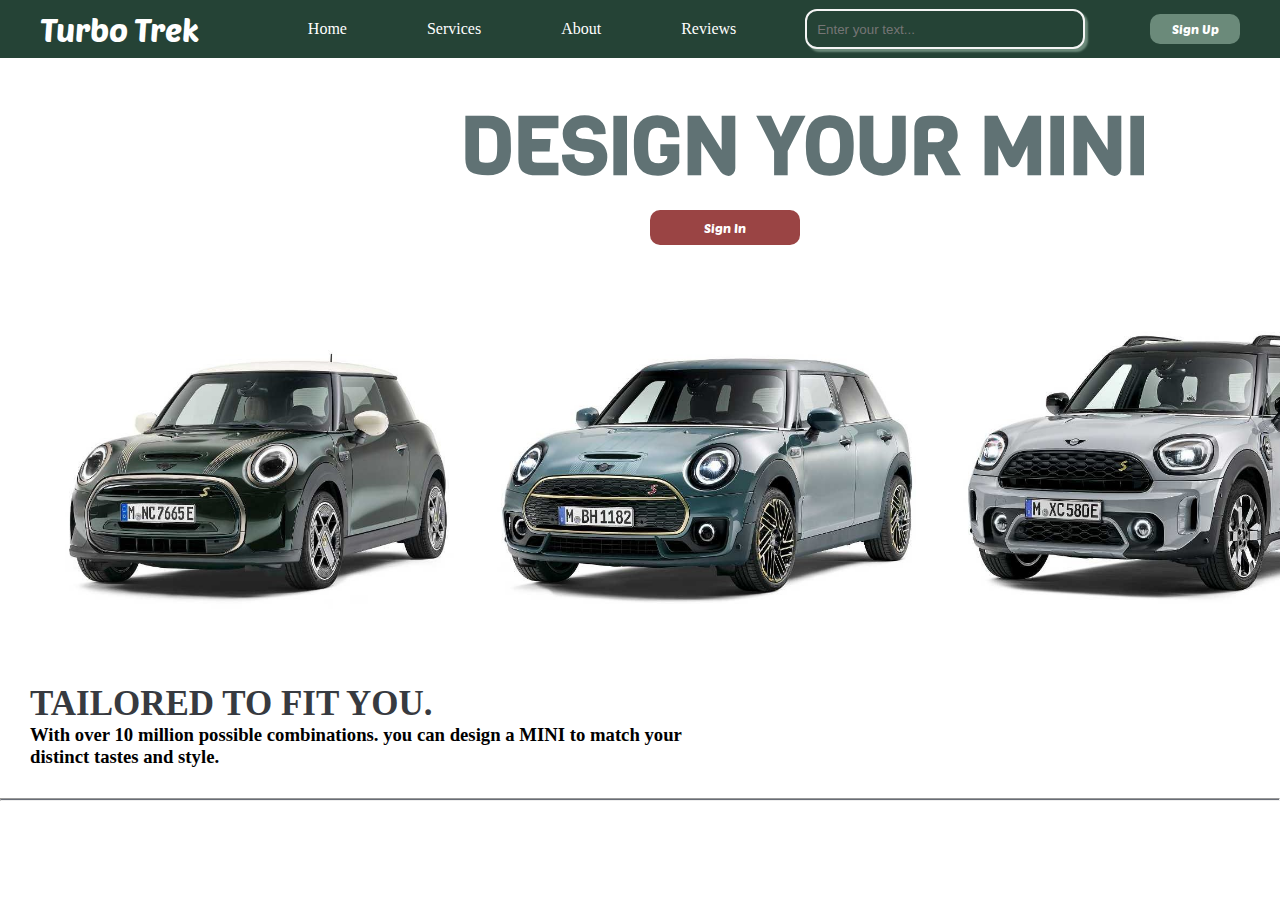
==== index.html @ 4166036a "Merge branch 'main' of https://github.com/Devlinker/devcar3" ====
<!DOCTYPE html>
<head>
    <title> MINI INDIA | Web Sites</title>
    <link rel="stylesheet" href="style.css">
    <link rel="icon" href="logo-img.png">
    
</head>
<body>
    <nav class="one">
        <h1 class="seven"> Turbo Trek </h1>

          <ul>
            <li><a href="login.html">Home </a></li>
           <!--<li><a href="#">Ride </a></li>--> 
            <li><a href="#">Services </a></li>
            <li><a href="#">About </a></li>
            <li><a href="#">Reviews </a></li>
          </ul>

          <nav class="two">
            <input placeholder="Enter your text..." class="input" name="text" type="text">
          </nav>
     
        <form>
            <button class="signup">Sign Up</button>
        </form>
    </nav> 
    
    
    <nav class="four">
        <h1> DESIGN YOUR MINI </h1>
    </nav>

    <nav class="five">
        <a href="login.html"> <button class="signin"> Sign In </button> </a> 
    </nav>
    
    <nav class="six">
        <img src="mini 10 (12).jpg" alt="img" width="1440px" height="350px">
        <!--1440px-->
    </nav>

    <div class="eleven">
        <h2 class="eight">TAILORED TO FIT YOU. </h2>
        <h3 class="nine">With over 10 million possible combinations. you can design a MINI to match your</h3>
        <h3 class="ten">distinct tastes and style.</h3>
    </div>


    <hr class="twelve">




</body>
</html>
---- style.css ----
@import url('https://fonts.googleapis.com/css2?family=Poetsen+One&family=Poppins:ital,wght@0,100;0,200;0,300;0,400;0,500;0,600;0,700;0,800;0,900;1,100;1,200;1,300;1,400;1,500;1,600;1,700;1,800;1,900&family=Roboto:ital,wght@0,100;0,300;0,400;0,500;0,700;0,900;1,100;1,300;1,400;1,500;1,700;1,900&display=swap');

@import url('https://fonts.googleapis.com/css2?family=Poetsen+One&family=Poppins:ital,wght@0,100;0,200;0,300;0,400;0,500;0,600;0,700;0,800;0,900;1,100;1,200;1,300;1,400;1,500;1,600;1,700;1,800;1,900&family=Reddit+Mono:wght@200..900&family=Roboto:ital,wght@0,100;0,300;0,400;0,500;0,700;0,900;1,100;1,300;1,400;1,500;1,700;1,900&display=swap');

@import url('https://fonts.googleapis.com/css2?family=Viga&display=swap');

@import url('https://fonts.googleapis.com/css2?family=Shippori+Mincho&family=Viga&display=swap');

*{
  margin: 0;
  padding: 0;
  box-sizing: border-box;
}

.acer{
  margin-right: 500px;
  display: flex;
  position: absolute;
}
a{
  text-decoration: none;
  color: gray;
}

/*p{
    text-decoration: none;
    color: red;
    }*/

body{
  background-color: white;
}

.one{
  display: flex;
  background-color: #254336;
  color: white;
  justify-content: space-between;
  align-items: center;
}

.seven{
  padding: 0 40px;
  font-family: "Poetsen One", sans-serif;
  font-weight: 400;
  font-style: normal;
  cursor: default;
}

nav ul {
  display: flex;
  list-style-type:none;
}

li{
  margin: 20px 40px;
}

a{
  text-decoration: none;
  color: white;
  cursor:pointer;
}

.two{
  margin-right: 18px;
}

.input {
  background-color: #254336;
  width: 280px;
  height: 40px;
  padding: 10px;
  /* text-align: center; */
  border: 2px solid whitesmoke;
  border-radius: 12px;
  box-shadow: 3px 3px 2px #6B8A7A;
}

.input:focus {
  color: whitesmoke;
  background-color: #254336;
  outline-color: #6B8A7A;
  box-shadow: -3px -3px 15px #6B8A7A;
  transition: .1s;
  transition-property: box-shadow;
}

button{
  padding: 7px 10px;
  border-radius: 10px;
  border: none;
  outline: none;
  color: white;
  font-weight: 600;
  margin: 10px 18px;
  font-family: "Poetsen One", sans-serif;
  font-weight: 500;
  font-style: normal;
}
.signup{
  background-color: #6B8A7A;
  cursor: wait;
  margin-right: 40px;
  width: 90px;
}

.signup:hover{
  background-color: white;
  color: black;
}

.four{
  margin-left: 460px;
  color: #607274;
  margin-top: 35px;
  font-family: "Viga", sans-serif;
  font-weight: 700;
  font-style: normal;
  font-size: 40px;
  cursor: default;
  /*background: linear-gradient(74deg,rgb(66, 133, 244),
  rgb(155, 114, 203), rgb(217, 101, 112));
  color: transparent;
  background-clip: text;*/
}

.signin{
  background-color: #9A4444;
  cursor: wait;
  cursor: pointer;
  margin-left: 650px;
  width: 150px;
  height: 35px;
}

.signin:hover{
  background-color: #222831;
}

img{
  margin-top: 35px;
}

.eight{
  font-size: 35px;
  margin-top: 40px;
  color: #373A40;
}

.eleven{
  margin-left: 30px;
}

.twelve{
  height: 3px;
  background-color: #686D76;
  margin-top: 30px;
}



/*.box{
  background-color: #6B8A7A;
  width: 750px;
  height: 300px;
  margin-left: 600px;
  border-radius: 200px;
  display: flex;
 
}

img{
  margin-bottom: 500px;
  filter: drop-shadow(1px 1px 20px white);
  height: 700px;
  width: 850px;
}*/
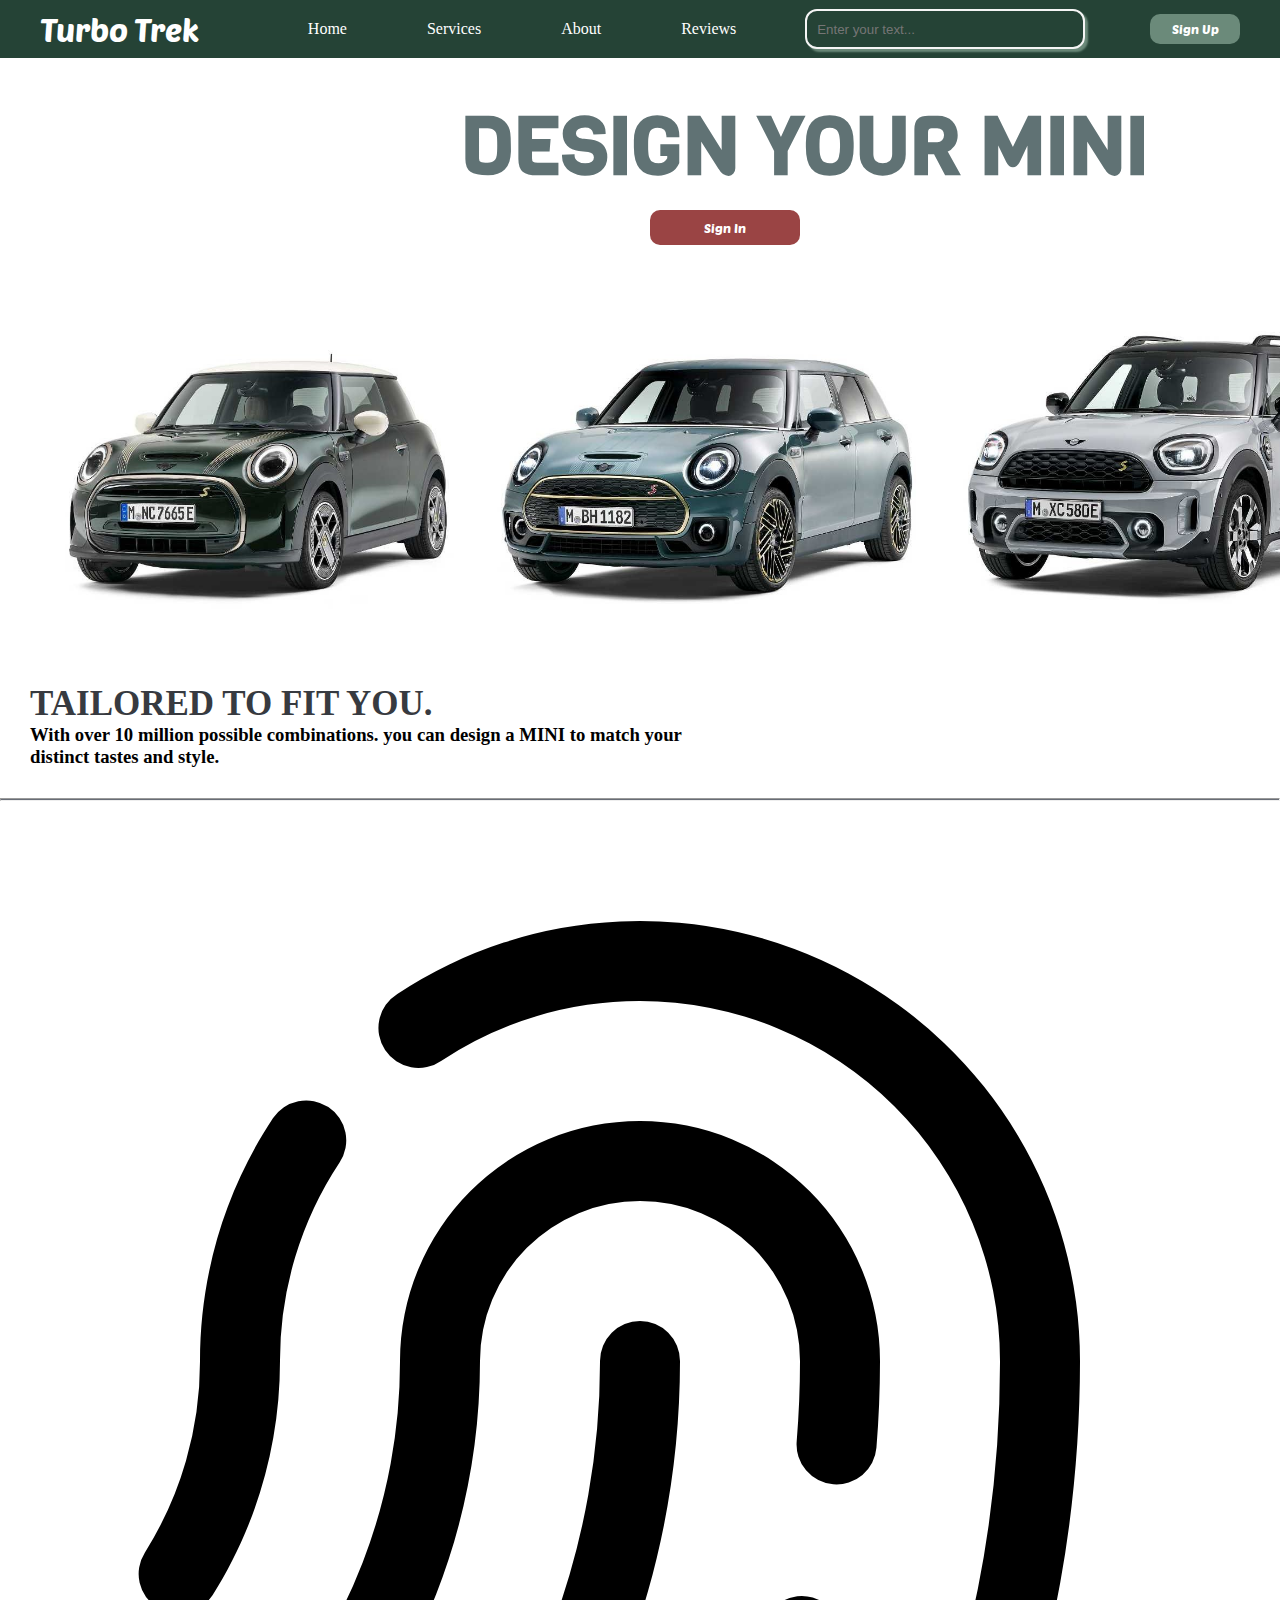
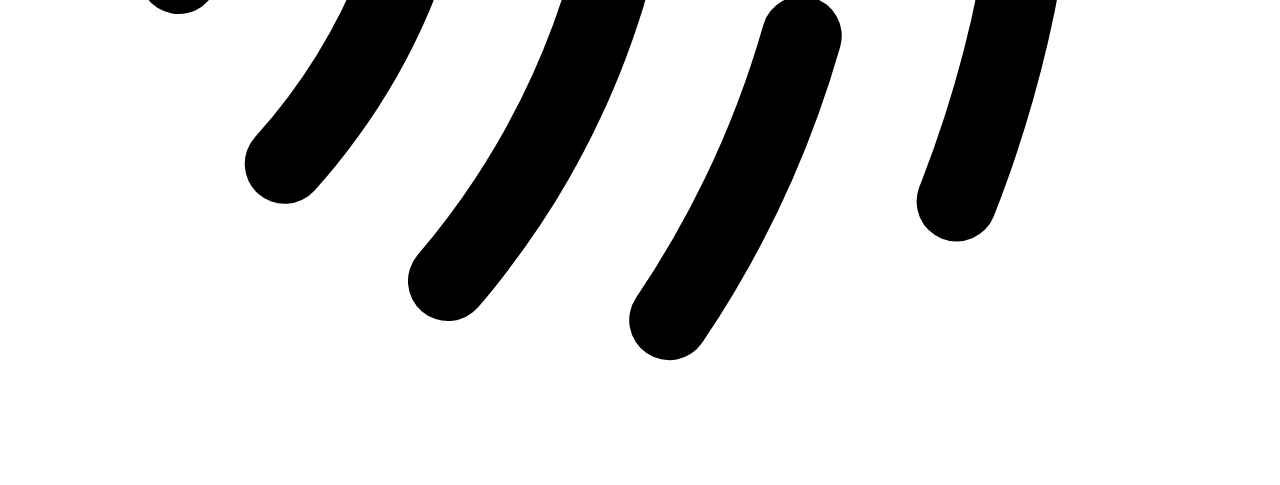
==== commit 4fee7b13: "fingerfrint" ====
--- a/index.html
+++ b/index.html
@@ -10,7 +10,7 @@
         <h1 class="seven"> Turbo Trek </h1>
 
           <ul>
-            <li><a href="login.html">Home </a></li>
+            <li><a href="#">Home </a></li>
            <!--<li><a href="#">Ride </a></li>--> 
             <li><a href="#">Services </a></li>
             <li><a href="#">About </a></li>
@@ -49,6 +49,20 @@
 
     <hr class="twelve">
 
+    <header>
+        <svg
+     xmlns="http://www.w3.org/2000/svg" 
+     viewBox="0 0 24 24" 
+     fill="currentColor" 
+     class="size-6">
+        <path 
+        fill-rule="evenodd" 
+        d="M12 3.75a6.715 6.715 0 0 0-3.722 1.118.75.75 0 1 1-.828-1.25 8.25 8.25 0 0 1 12.8 6.883c0 3.014-.574 5.897-1.62 8.543a.75.75 0 0 1-1.395-.551A21.69 21.69 0 0 0 18.75 10.5 6.75 6.75 0 0 0 12 3.75ZM6.157 5.739a.75.75 0 0 1 .21 1.04A6.715 6.715 0 0 0 5.25 10.5c0 1.613-.463 3.12-1.265 4.393a.75.75 0 0 1-1.27-.8A6.715 6.715 0 0 0 3.75 10.5c0-1.68.503-3.246 1.367-4.55a.75.75 0 0 1 1.04-.211ZM12 7.5a3 3 0 0 0-3 3c0 3.1-1.176 5.927-3.105 8.056a.75.75 0 1 1-1.112-1.008A10.459 10.459 0 0 0 7.5 10.5a4.5 4.5 0 1 1 9 0c0 .547-.022 1.09-.067 1.626a.75.75 0 0 1-1.495-.123c.041-.495.062-.996.062-1.503a3 3 0 0 0-3-3Zm0 2.25a.75.75 0 0 1 .75.75c0 3.908-1.424 7.485-3.781 10.238a.75.75 0 0 1-1.14-.975A14.19 14.19 0 0 0 11.25 10.5a.75.75 0 0 1 .75-.75Zm3.239 5.183a.75.75 0 0 1 .515.927 19.417 19.417 0 0 1-2.585 5.544.75.75 0 0 1-1.243-.84 17.915 17.915 0 0 0 2.386-5.116.75.75 0 0 1 .927-.515Z" clip-rule="evenodd" />
+      </svg>
+    </header>
+    
+      
+
 
 
 
--- a/style.css
+++ b/style.css
@@ -158,6 +158,13 @@
   margin-top: 30px;
 }
 
+/* header{
+   width: 100px;
+   height: 100px;
+   margin-left: 600px;
+   margin-bottom: 200px;
+} */
+
 
 
 /*.box{
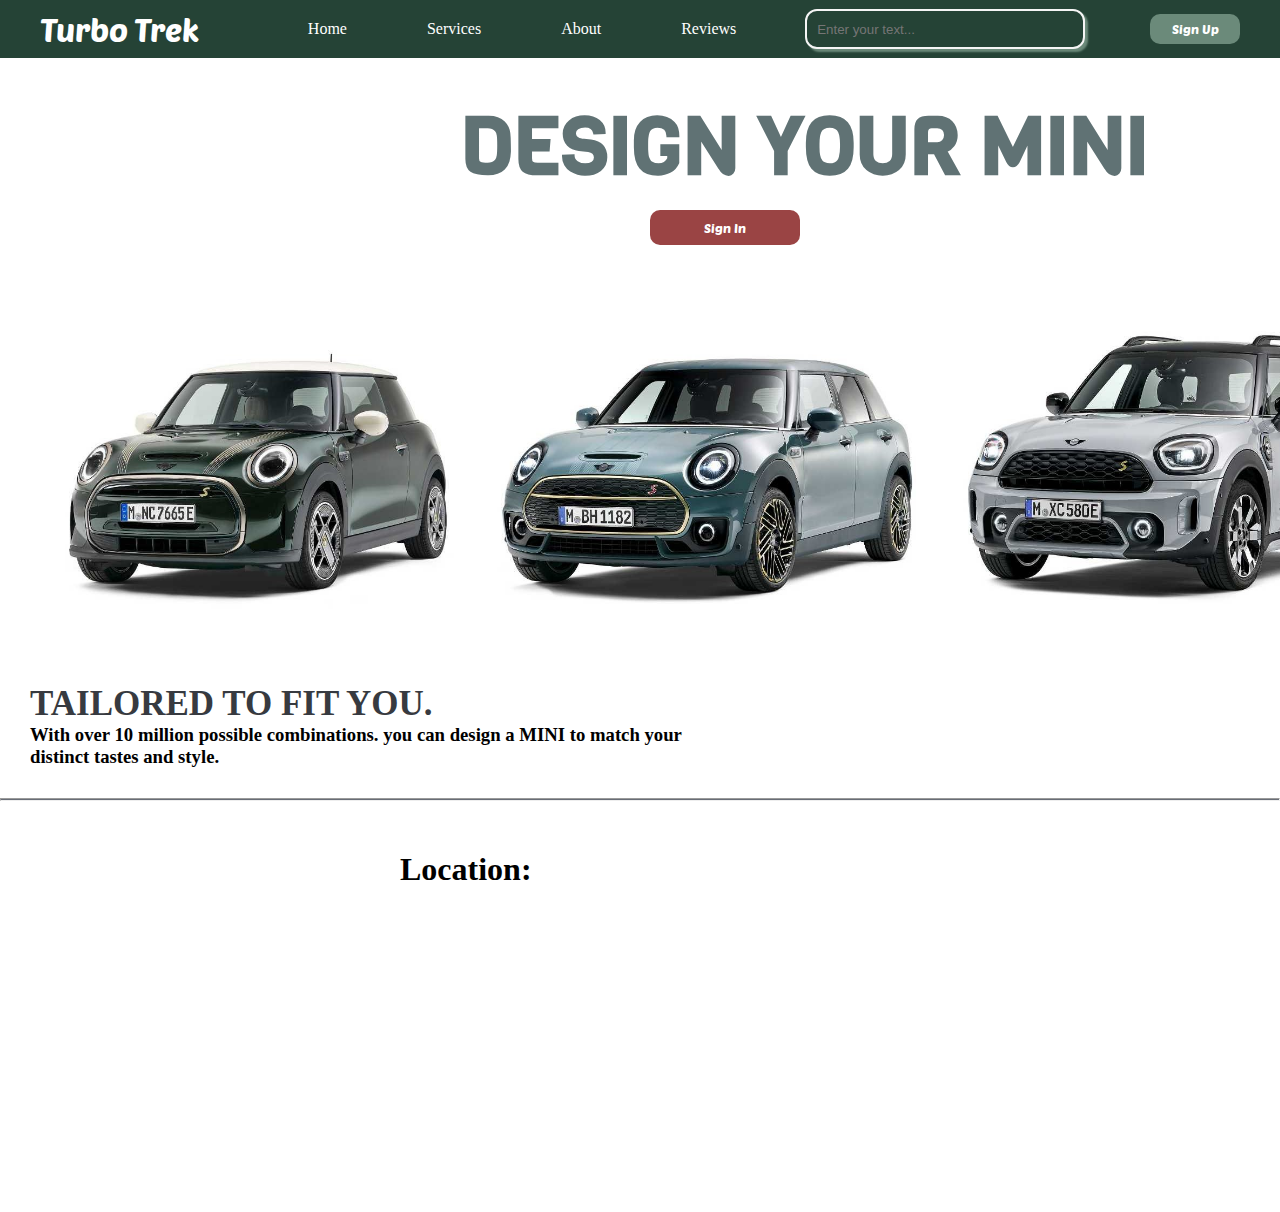
==== commit 28e06316: "added new map" ====
--- a/index.html
+++ b/index.html
@@ -49,7 +49,7 @@
 
     <hr class="twelve">
 
-    <header>
+    <!--<header>
         <svg
      xmlns="http://www.w3.org/2000/svg" 
      viewBox="0 0 24 24" 
@@ -59,12 +59,13 @@
         fill-rule="evenodd" 
         d="M12 3.75a6.715 6.715 0 0 0-3.722 1.118.75.75 0 1 1-.828-1.25 8.25 8.25 0 0 1 12.8 6.883c0 3.014-.574 5.897-1.62 8.543a.75.75 0 0 1-1.395-.551A21.69 21.69 0 0 0 18.75 10.5 6.75 6.75 0 0 0 12 3.75ZM6.157 5.739a.75.75 0 0 1 .21 1.04A6.715 6.715 0 0 0 5.25 10.5c0 1.613-.463 3.12-1.265 4.393a.75.75 0 0 1-1.27-.8A6.715 6.715 0 0 0 3.75 10.5c0-1.68.503-3.246 1.367-4.55a.75.75 0 0 1 1.04-.211ZM12 7.5a3 3 0 0 0-3 3c0 3.1-1.176 5.927-3.105 8.056a.75.75 0 1 1-1.112-1.008A10.459 10.459 0 0 0 7.5 10.5a4.5 4.5 0 1 1 9 0c0 .547-.022 1.09-.067 1.626a.75.75 0 0 1-1.495-.123c.041-.495.062-.996.062-1.503a3 3 0 0 0-3-3Zm0 2.25a.75.75 0 0 1 .75.75c0 3.908-1.424 7.485-3.781 10.238a.75.75 0 0 1-1.14-.975A14.19 14.19 0 0 0 11.25 10.5a.75.75 0 0 1 .75-.75Zm3.239 5.183a.75.75 0 0 1 .515.927 19.417 19.417 0 0 1-2.585 5.544.75.75 0 0 1-1.243-.84 17.915 17.915 0 0 0 2.386-5.116.75.75 0 0 1 .927-.515Z" clip-rule="evenodd" />
       </svg>
-    </header>
+    </header>  -->
+
+    <h1 class="sun">Location:</h1>
+
+    <div class="dell">
+        <iframe src="https://www.google.com/maps/embed?pb=!1m18!1m12!1m3!1d815.0520336522156!2d77.31811639882355!3d11.145532687586483!2m3!1f0!2f0!3f0!3m2!1i1024!2i768!4f13.1!3m3!1m2!1s0x3ba906922a46528f%3A0xb8e55c13c0b7c5ea!2s7%2C%20Nehru%20Street%2C%20Anupparpalayam%20Pudur%2C%20Tiruppur%2C%20A.Thirumuruganpoondi%2C%20Tamil%20Nadu%20641652!5e0!3m2!1sen!2sin!4v1720791262385!5m2!1sen!2sin" width="1000" height="300" style="border:0;" allowfullscreen="" loading="lazy" referrerpolicy="no-referrer-when-downgrade"></iframe>
+    </div>
     
-      
-
-
-
-
 </body>
 </html>
--- a/style.css
+++ b/style.css
@@ -183,6 +183,15 @@
   height: 700px;
   width: 850px;
 }*/
+.sun{
+  margin-left: 400px;
+  margin-top: 50px;
+  margin-bottom: 20px;
+}
+
+.dell{
+  margin-left: 400px;
+}
 
 
 
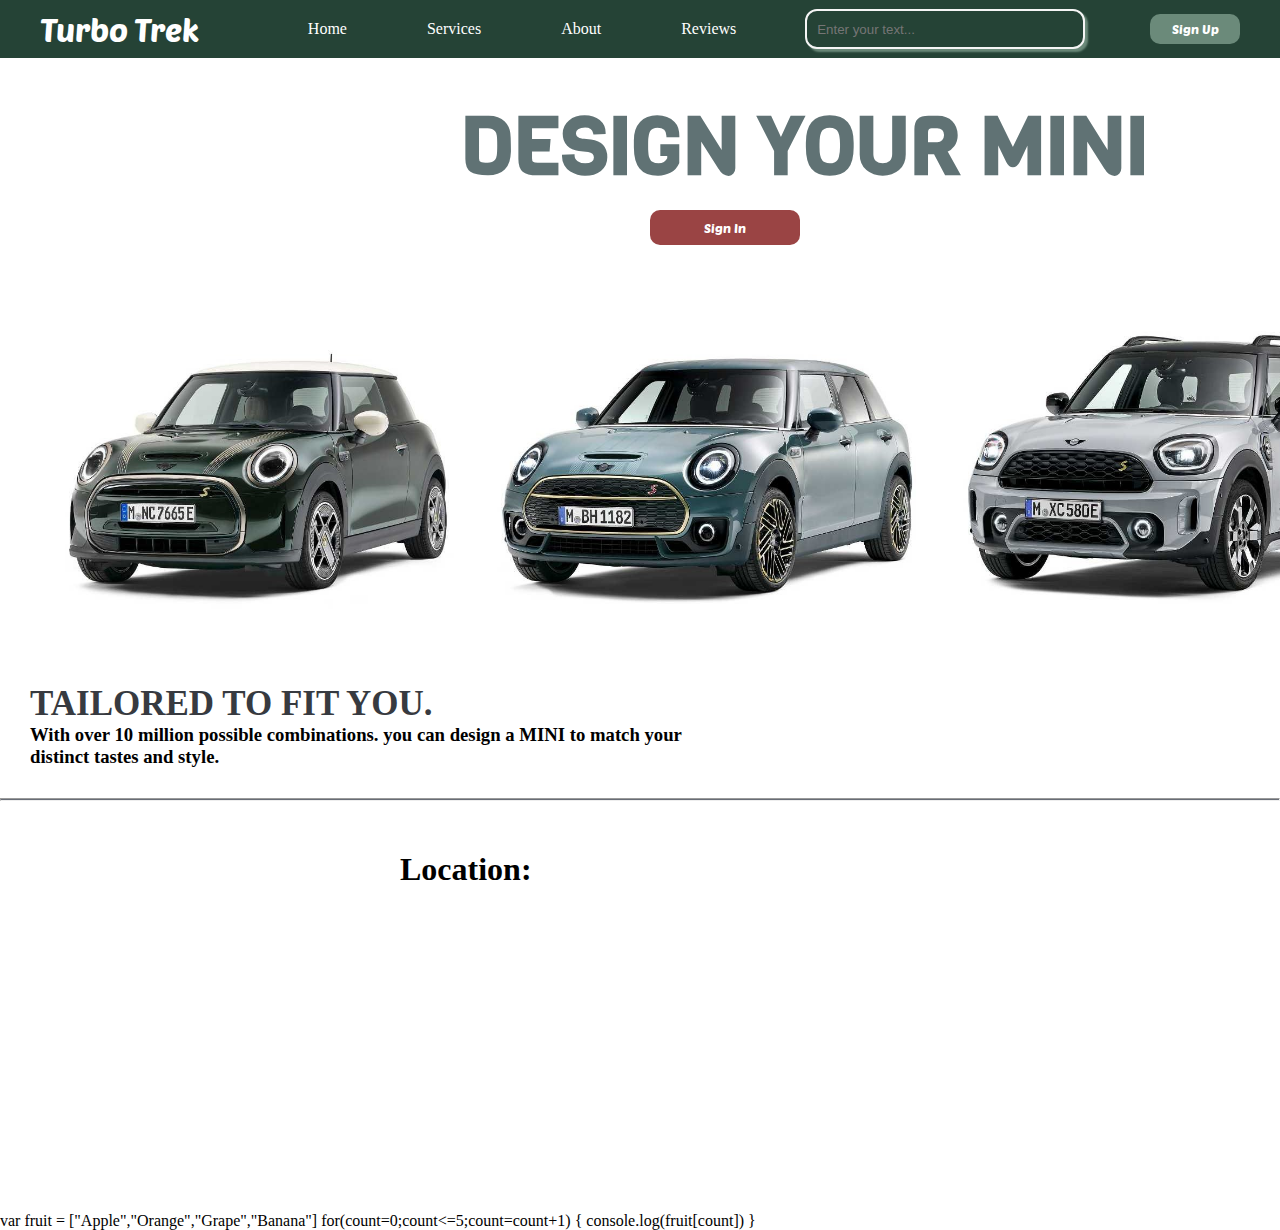
==== commit 440258df: "added javascript" ====
--- a/index.html
+++ b/index.html
@@ -66,6 +66,14 @@
     <div class="dell">
         <iframe src="https://www.google.com/maps/embed?pb=!1m18!1m12!1m3!1d815.0520336522156!2d77.31811639882355!3d11.145532687586483!2m3!1f0!2f0!3f0!3m2!1i1024!2i768!4f13.1!3m3!1m2!1s0x3ba906922a46528f%3A0xb8e55c13c0b7c5ea!2s7%2C%20Nehru%20Street%2C%20Anupparpalayam%20Pudur%2C%20Tiruppur%2C%20A.Thirumuruganpoondi%2C%20Tamil%20Nadu%20641652!5e0!3m2!1sen!2sin!4v1720791262385!5m2!1sen!2sin" width="1000" height="300" style="border:0;" allowfullscreen="" loading="lazy" referrerpolicy="no-referrer-when-downgrade"></iframe>
     </div>
+
+
+    var fruit = ["Apple","Orange","Grape","Banana"]
+
+    for(count=0;count<=5;count=count+1)
+    {
+       console.log(fruit[count])
+    }
     
 </body>
 </html>
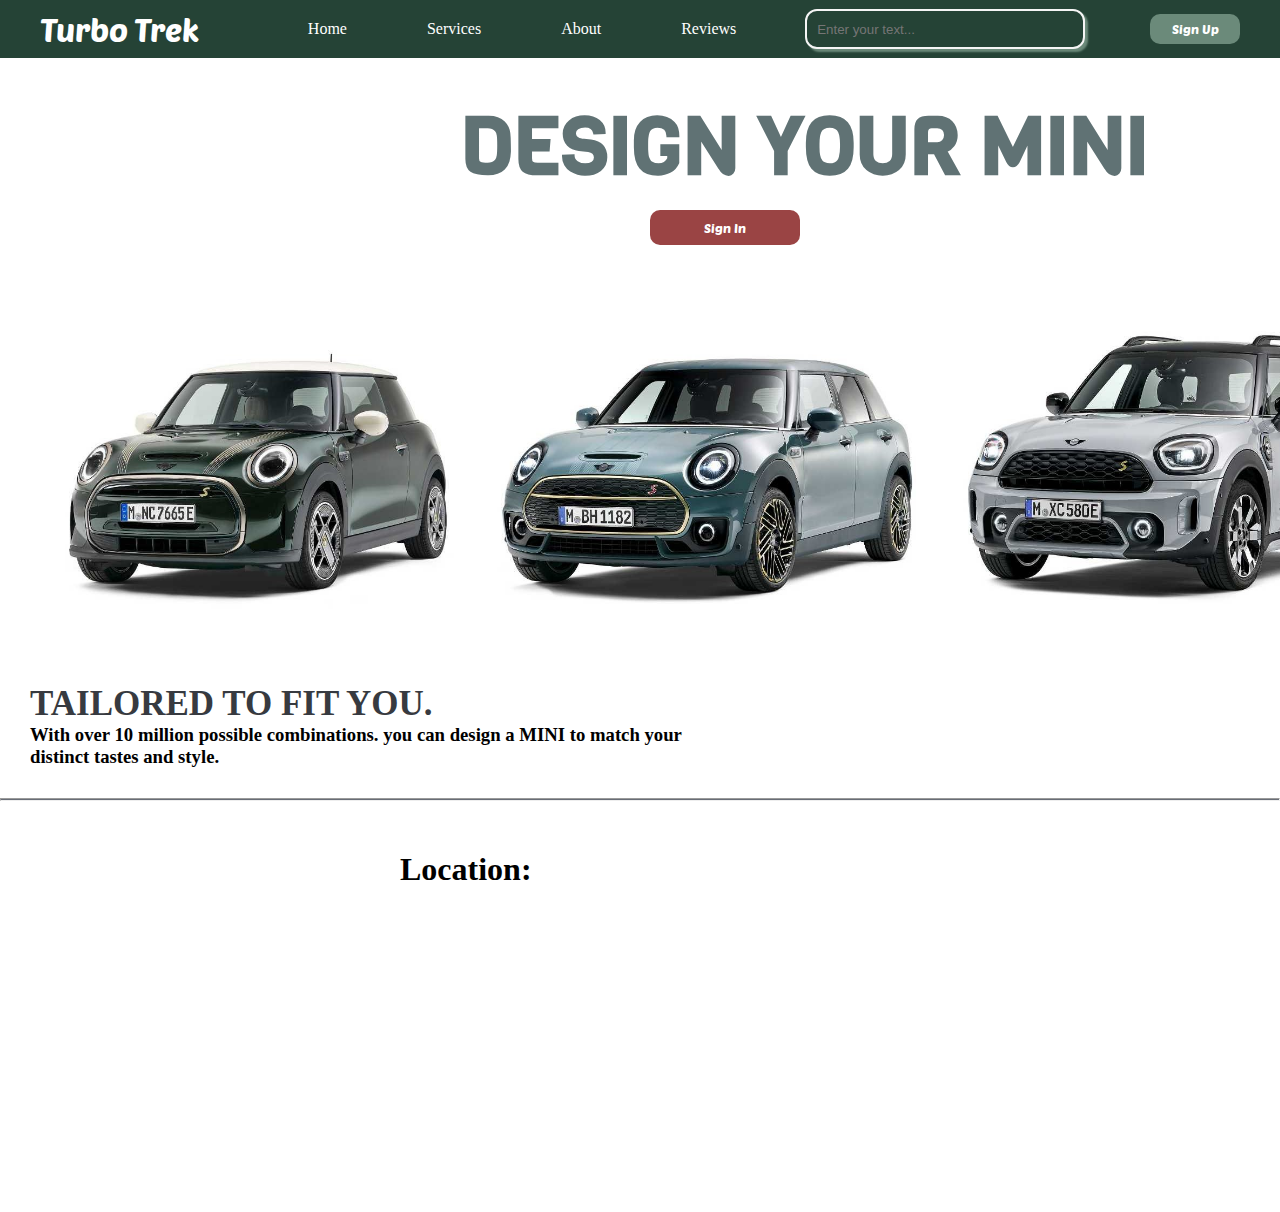
==== commit ed2e286d: "also" ====
--- a/index.html
+++ b/index.html
@@ -66,14 +66,6 @@
     <div class="dell">
         <iframe src="https://www.google.com/maps/embed?pb=!1m18!1m12!1m3!1d815.0520336522156!2d77.31811639882355!3d11.145532687586483!2m3!1f0!2f0!3f0!3m2!1i1024!2i768!4f13.1!3m3!1m2!1s0x3ba906922a46528f%3A0xb8e55c13c0b7c5ea!2s7%2C%20Nehru%20Street%2C%20Anupparpalayam%20Pudur%2C%20Tiruppur%2C%20A.Thirumuruganpoondi%2C%20Tamil%20Nadu%20641652!5e0!3m2!1sen!2sin!4v1720791262385!5m2!1sen!2sin" width="1000" height="300" style="border:0;" allowfullscreen="" loading="lazy" referrerpolicy="no-referrer-when-downgrade"></iframe>
     </div>
-
-
-    var fruit = ["Apple","Orange","Grape","Banana"]
-
-    for(count=0;count<=5;count=count+1)
-    {
-       console.log(fruit[count])
-    }
     
 </body>
 </html>
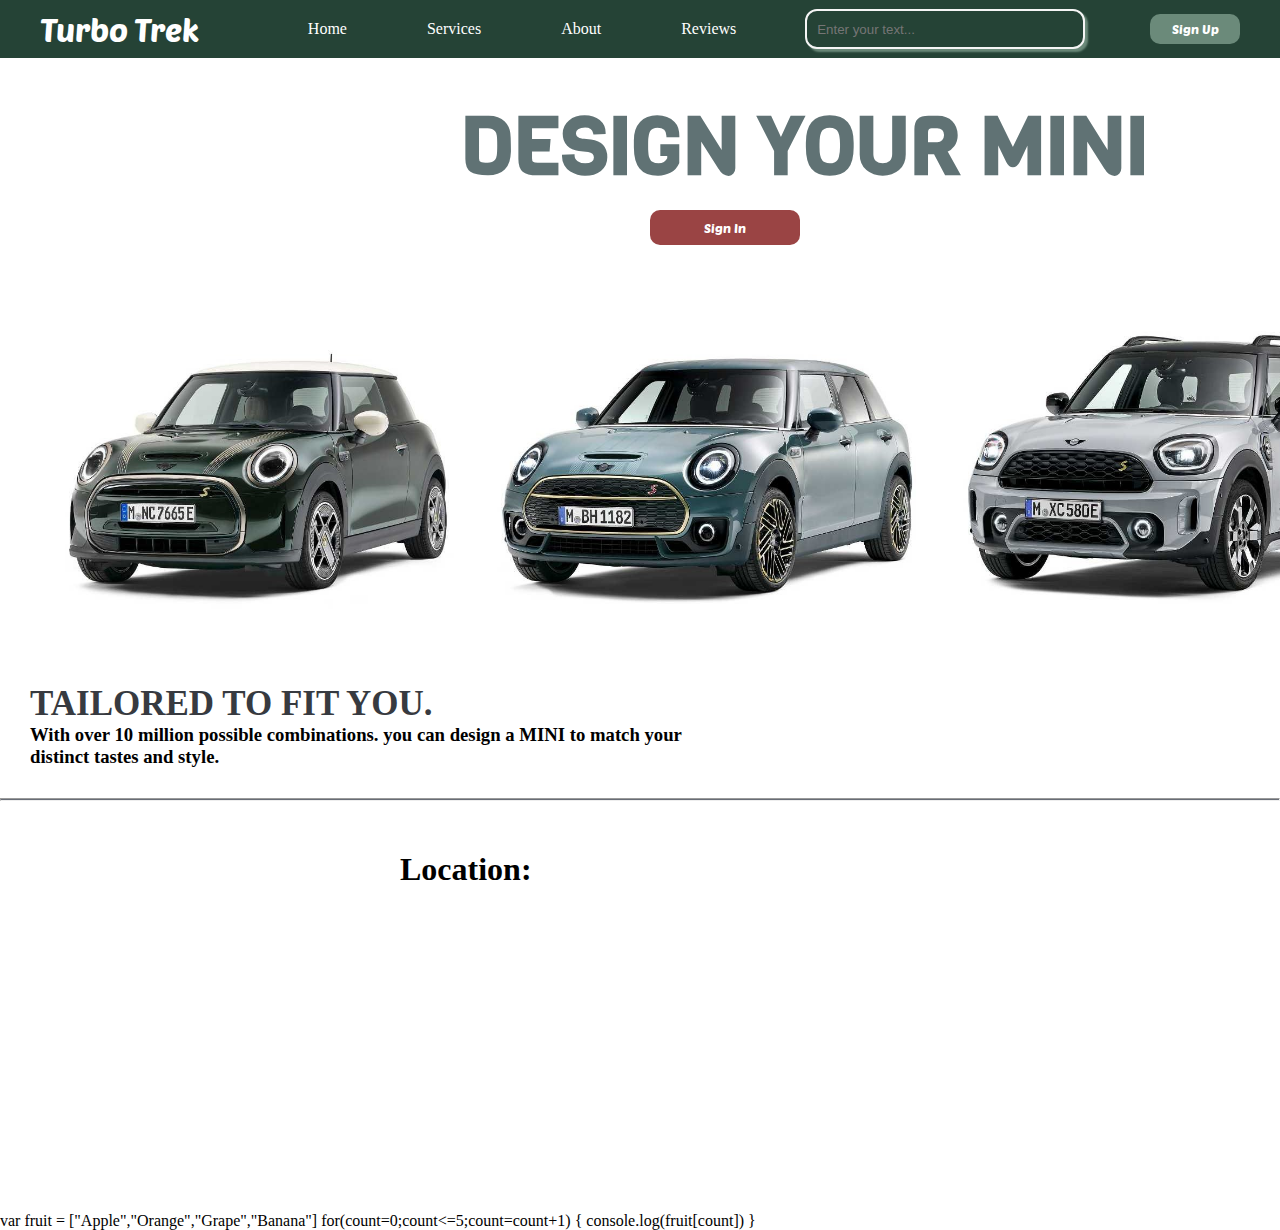
==== commit 8e88b9dc: "commit mg" ====
--- a/index.html
+++ b/index.html
@@ -14,7 +14,7 @@
            <!--<li><a href="#">Ride </a></li>--> 
             <li><a href="#">Services </a></li>
             <li><a href="#">About </a></li>
-            <li><a href="#">Reviews </a></li>
+            <li><a href="#">Reviews </a></li> 
           </ul>
 
           <nav class="two">
@@ -66,6 +66,14 @@
     <div class="dell">
         <iframe src="https://www.google.com/maps/embed?pb=!1m18!1m12!1m3!1d815.0520336522156!2d77.31811639882355!3d11.145532687586483!2m3!1f0!2f0!3f0!3m2!1i1024!2i768!4f13.1!3m3!1m2!1s0x3ba906922a46528f%3A0xb8e55c13c0b7c5ea!2s7%2C%20Nehru%20Street%2C%20Anupparpalayam%20Pudur%2C%20Tiruppur%2C%20A.Thirumuruganpoondi%2C%20Tamil%20Nadu%20641652!5e0!3m2!1sen!2sin!4v1720791262385!5m2!1sen!2sin" width="1000" height="300" style="border:0;" allowfullscreen="" loading="lazy" referrerpolicy="no-referrer-when-downgrade"></iframe>
     </div>
+
+
+    var fruit = ["Apple","Orange","Grape","Banana"]
+
+    for(count=0;count<=5;count=count+1)
+    {
+       console.log(fruit[count])
+    }
     
 </body>
 </html>
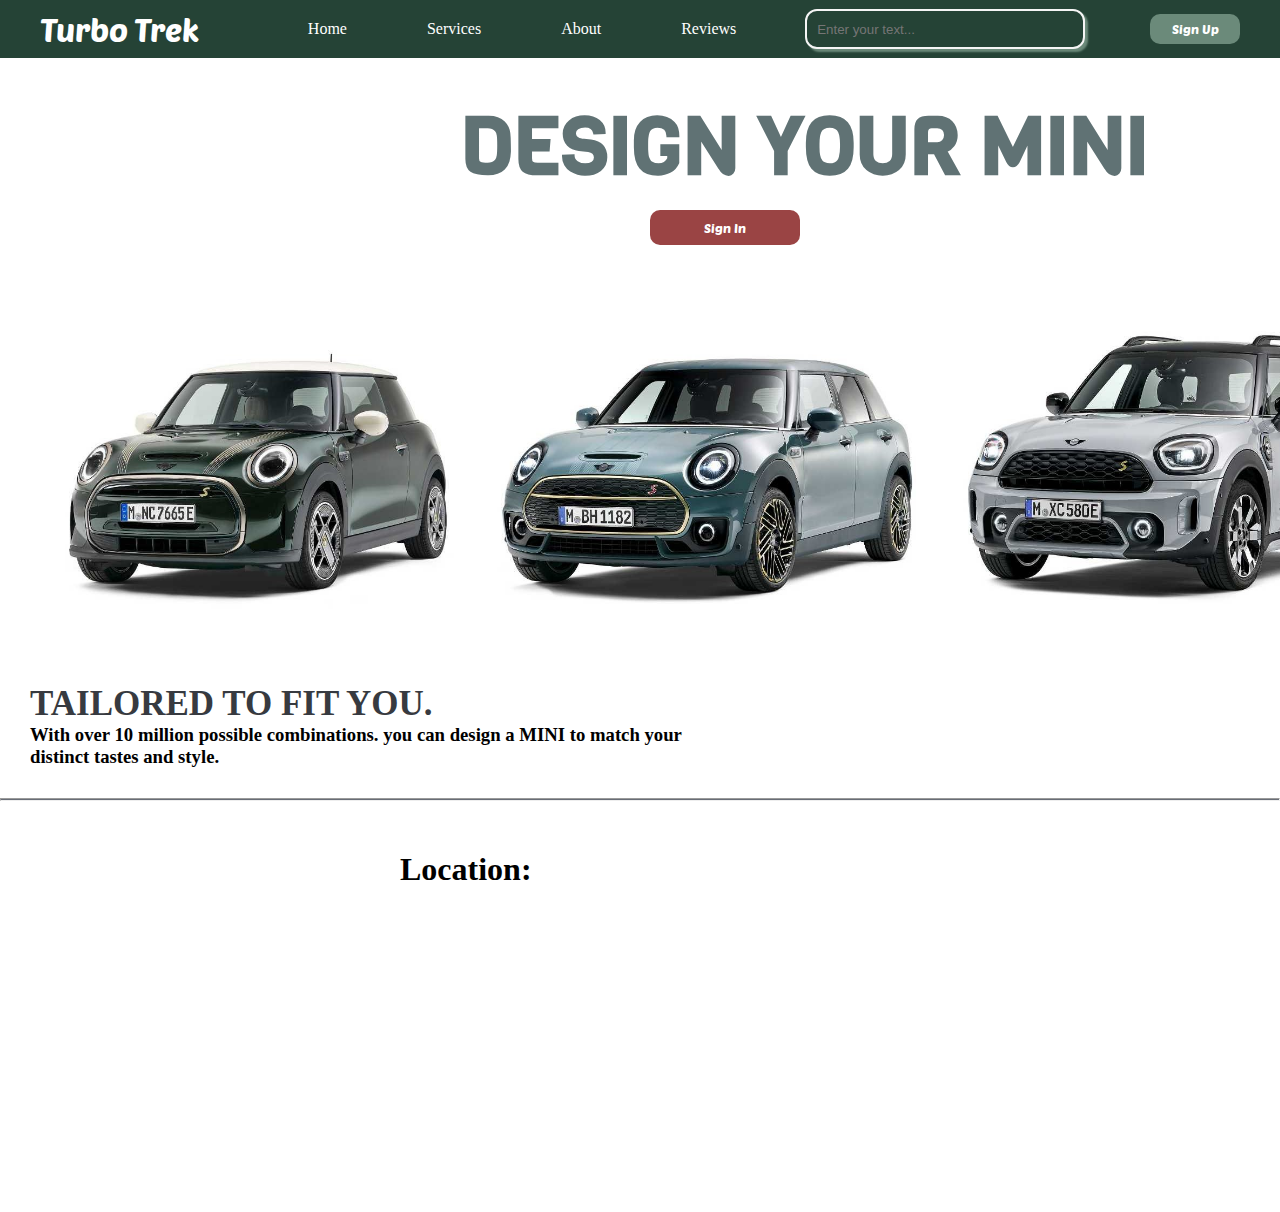
==== commit b025a6cf: "nothing" ====
--- a/index.html
+++ b/index.html
@@ -66,14 +66,6 @@
     <div class="dell">
         <iframe src="https://www.google.com/maps/embed?pb=!1m18!1m12!1m3!1d815.0520336522156!2d77.31811639882355!3d11.145532687586483!2m3!1f0!2f0!3f0!3m2!1i1024!2i768!4f13.1!3m3!1m2!1s0x3ba906922a46528f%3A0xb8e55c13c0b7c5ea!2s7%2C%20Nehru%20Street%2C%20Anupparpalayam%20Pudur%2C%20Tiruppur%2C%20A.Thirumuruganpoondi%2C%20Tamil%20Nadu%20641652!5e0!3m2!1sen!2sin!4v1720791262385!5m2!1sen!2sin" width="1000" height="300" style="border:0;" allowfullscreen="" loading="lazy" referrerpolicy="no-referrer-when-downgrade"></iframe>
     </div>
-
-
-    var fruit = ["Apple","Orange","Grape","Banana"]
-
-    for(count=0;count<=5;count=count+1)
-    {
-       console.log(fruit[count])
-    }
     
 </body>
 </html>
